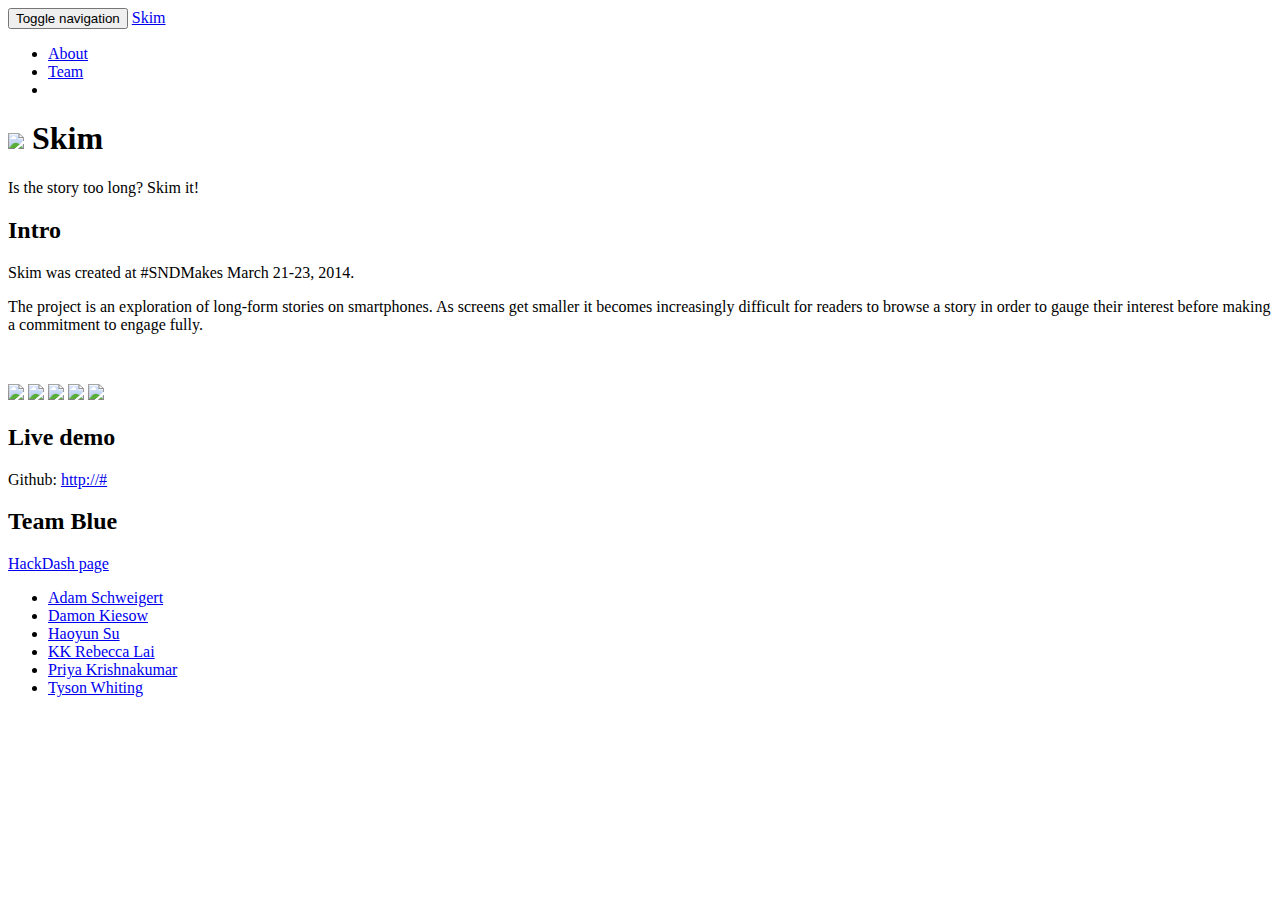
==== intropage/index.html @ 696c9888 "correction" ====
<!DOCTYPE html>
<!-- saved from url=(0050)http://getbootstrap.com/examples/starter-template/ -->
<html lang="en"><head><meta http-equiv="Content-Type" content="text/html; charset=UTF-8">
    <meta charset="utf-8">
    <meta http-equiv="X-UA-Compatible" content="IE=edge">
    <meta name="viewport" content="width=device-width, initial-scale=1">

    <link rel="shortcut icon" href="icon.png">

    <title>Team Blue-Skim</title>

    <!-- Bootstrap core CSS -->
    <link href="http://getbootstrap.com/dist/css/bootstrap.min.css" rel="stylesheet">

    <!-- Custom styles for this template -->
    <link href="skim.css" rel="stylesheet">

    <!-- Just for debugging purposes. Don't actually copy this line! -->
    <!--[if lt IE 9]><script src="../../assets/js/ie8-responsive-file-warning.js"></script><![endif]-->

    <!-- HTML5 shim and Respond.js IE8 support of HTML5 elements and media queries -->
    <!--[if lt IE 9]>
      <script src="https://oss.maxcdn.com/libs/html5shiv/3.7.0/html5shiv.js"></script>
      <script src="https://oss.maxcdn.com/libs/respond.js/1.4.2/respond.min.js"></script>
    <![endif]-->
  </head>

  <body>

    <div class="navbar navbar-inverse navbar-fixed-top" role="navigation">
      <div class="container">
        <div class="navbar-header">
          <button type="button" class="navbar-toggle" data-toggle="collapse" data-target=".navbar-collapse">
            <span class="sr-only">Toggle navigation</span>
            <span class="icon-bar"></span>
            <span class="icon-bar"></span>
            <span class="icon-bar"></span>
          </button>

          <a class="navbar-brand" href="index.html">Skim</a>
        </div>
        <div class="collapse navbar-collapse">
          <ul class="nav navbar-nav">
            <li class="active"><a href="index.html">About</a></li>
            <li><a href="#team">Team</a></li>
            <li><a href="index.html/#"></a></li>
          </ul>
        </div><!--/.nav-collapse -->
      </div>
    </div>

    <div class="container">

      <div>
        <h1><img src="icon.png" width="40px" />  Skim</h1>
        <p class="lead">Is the story too long? Skim it!</p>
       
        <h2>Intro</h2>
        <p>Skim was created at #SNDMakes March 21-23, 2014.</p>
        <p>The project is an exploration of long-form stories on smartphones. As screens get smaller it becomes increasingly difficult for readers to browse a story in order to gauge their interest before making a commitment to engage fully.</br>
        </p>

        <p> &nbsp;</p>       
          <img src="1.jpg" width="160px" />
          <img src="2.jpg" width="160px" />
          <img src="3.jpg" width="160px" />
          <img src="4.jpg" width="160px" />
          <img src="5.jpg" width="160px" />
        
        <h2>Live demo</h2>
        <p>Github: <a href="#">http://#</a></p>

        <div id="team">
        <h2>Team Blue</h2>
        <p><a href="http://sndmakes.hackdash.org/projects/532c7ec90d7b828f0e000002">HackDash page</a></p>
        <ul>
          <li><a href="https://twitter.com/aschweig">Adam Schweigert</a></li>
          <li><a href="https://twitter.com/dkiesow">Damon Kiesow</a></li>
          <li><a href="https://twitter.com/HaoyunSu">Haoyun Su</a></li>
          <li><a href="https://twitter.com/kkrebeccalai">KK Rebecca Lai</a></li>
          <li><a href="https://twitter.com/priyakkumar">Priya Krishnakumar</a></li>
          <li><a href="https://twitter.com/komickiller">Tyson Whiting</a></li>
        </ul>
        </div>

      </div> 
        
      

    </div><!-- /.container -->


    <!-- Bootstrap core JavaScript
    ================================================== -->
    <!-- Placed at the end of the document so the pages load faster -->
    <script type="text/javascript" src="./Starter Template for Bootstrap_files/beacon.js"></script><script src="./Starter Template for Bootstrap_files/jquery.min.js"></script>
    <script src="./Starter Template for Bootstrap_files/bootstrap.min.js"></script>
  

<script type="text/javascript">var vglnk = vglnk || {api_url: '//api.viglink.com/api', key: '0dff9ade2d1125af6c910069b6d6e155', reaffiliate: false};</script><script type="text/javascript" async="" src="./Starter Template for Bootstrap_files/vglnk.js"></script><span style="height: 20px; width: 40px; min-height: 20px; min-width: 40px; position: absolute; opacity: 0.85; z-index: 8675309; display: none; cursor: pointer; background-image: url([data-uri]);"></span></body></html>
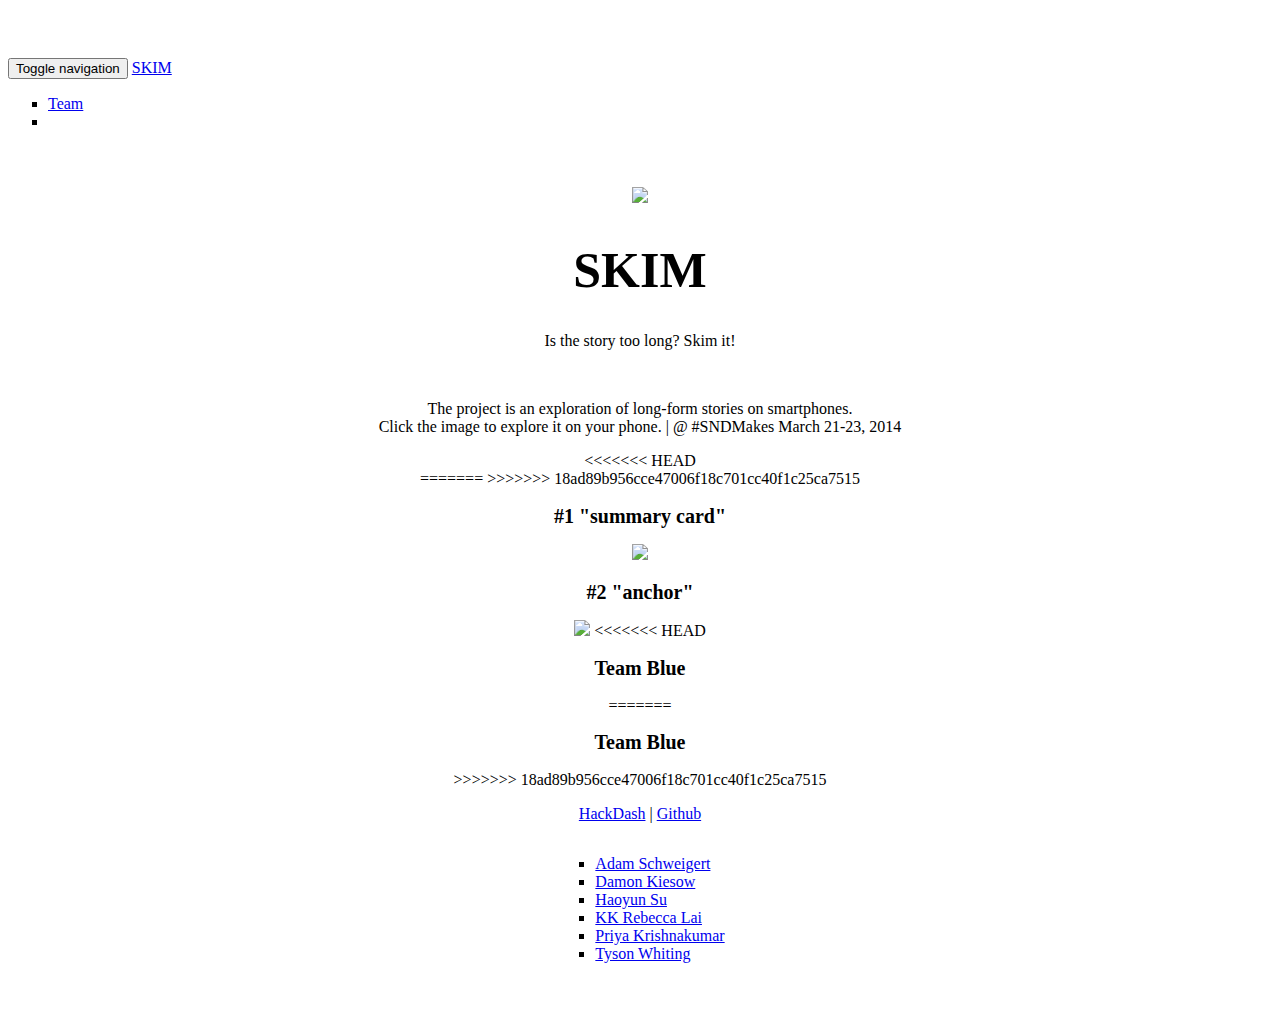
==== commit 030e5821: "idk" ====
--- a/intropage/index.html
+++ b/intropage/index.html
@@ -23,6 +23,15 @@
       <script src="https://oss.maxcdn.com/libs/html5shiv/3.7.0/html5shiv.js"></script>
       <script src="https://oss.maxcdn.com/libs/respond.js/1.4.2/respond.min.js"></script>
     <![endif]-->
+    <style type="text/css">
+      .lead {
+        font-size: 16px;
+        margin-bottom: 50px;
+      }
+      h1 {
+        font-size: 50px;
+      }
+    </style>
   </head>
 
   <body>
@@ -37,11 +46,10 @@
             <span class="icon-bar"></span>
           </button>
 
-          <a class="navbar-brand" href="index.html">Skim</a>
+          <a class="navbar-brand" href="index.html">SKIM</a>
         </div>
         <div class="collapse navbar-collapse">
           <ul class="nav navbar-nav">
-            <li class="active"><a href="index.html">About</a></li>
             <li><a href="#team">Team</a></li>
             <li><a href="index.html/#"></a></li>
           </ul>
@@ -51,28 +59,34 @@
 
     <div class="container">
 
-      <div>
-        <h1><img src="icon.png" width="40px" />  Skim</h1>
+      <div class="starter-template">
+        <img src="icon.png" width="120px" />
+        <h1>SKIM</h1>
         <p class="lead">Is the story too long? Skim it!</p>
        
-        <h2>Intro</h2>
-        <p>Skim was created at #SNDMakes March 21-23, 2014.</p>
-        <p>The project is an exploration of long-form stories on smartphones. As screens get smaller it becomes increasingly difficult for readers to browse a story in order to gauge their interest before making a commitment to engage fully.</br>
-        </p>
+        <p>The project is an exploration of long-form stories on smartphones.</br>
+        Click the image to explore it on your phone. | @ #SNDMakes March 21-23, 2014</p>
 
-        <p> &nbsp;</p>       
-          <img src="1.jpg" width="160px" />
-          <img src="2.jpg" width="160px" />
-          <img src="3.jpg" width="160px" />
-          <img src="4.jpg" width="160px" />
-          <img src="5.jpg" width="160px" />
-        
-        <h2>Live demo</h2>
-        <p>Github: <a href="#">http://#</a></p>
 
-        <div id="team">
+<<<<<<< HEAD
+		<div>
+=======
+		
+>>>>>>> 18ad89b956cce47006f18c701cc40f1c25ca7515
+        <h2>#1 "summary card"</h2>   
+          <a href="http://kklai.github.io/skim/six-miles-out"><img src="1.png" width="600px" /></a>
+
+        <h2>#2 "anchor"</h2>  
+          <a href="http://kklai.github.io/skim/kony"><img src="2.png" width="600px" /></a>
+<<<<<<< HEAD
+
+        <h2 id="team">Team Blue</h2>
+=======
+          
+<div id="team">
         <h2>Team Blue</h2>
-        <p><a href="http://sndmakes.hackdash.org/projects/532c7ec90d7b828f0e000002">HackDash page</a></p>
+>>>>>>> 18ad89b956cce47006f18c701cc40f1c25ca7515
+        <p><a href="http://sndmakes.hackdash.org/projects/532c7ec90d7b828f0e000002">HackDash</a> | <a href="https://github.com/kklai/skim">Github</a></p>
         <ul>
           <li><a href="https://twitter.com/aschweig">Adam Schweigert</a></li>
           <li><a href="https://twitter.com/dkiesow">Damon Kiesow</a></li>
@@ -81,11 +95,10 @@
           <li><a href="https://twitter.com/priyakkumar">Priya Krishnakumar</a></li>
           <li><a href="https://twitter.com/komickiller">Tyson Whiting</a></li>
         </ul>
-        </div>
 
       </div> 
         
-      
+    </div>
 
     </div><!-- /.container -->
 
--- a/intropage/skim.css
+++ b/intropage/skim.css
@@ -0,0 +1,17 @@
+body {
+  padding-top: 50px;
+}
+.starter-template {
+  padding: 40px 15px;
+  text-align: center;
+}
+
+h2 {
+	font-size: 20px;
+}
+
+ul {
+	display: inline-block;
+	text-align: left;
+	list-style: square;
+}
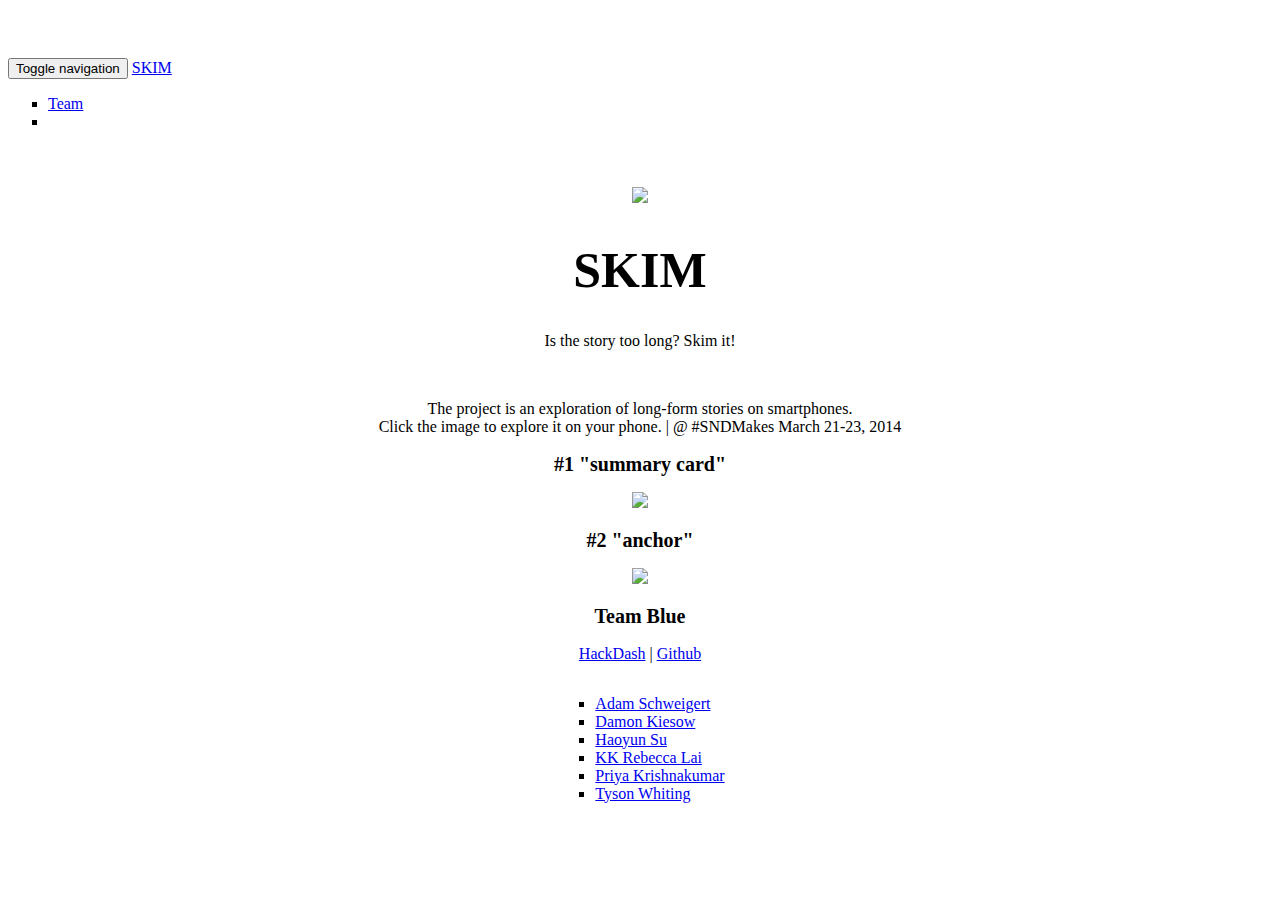
==== commit 8a53206f: "fix conlicts" ====
--- a/intropage/index.html
+++ b/intropage/index.html
@@ -68,24 +68,16 @@
         Click the image to explore it on your phone. | @ #SNDMakes March 21-23, 2014</p>
 
 
-<<<<<<< HEAD
-		<div>
-=======
-		
->>>>>>> 18ad89b956cce47006f18c701cc40f1c25ca7515
+		<div>	
         <h2>#1 "summary card"</h2>   
           <a href="http://kklai.github.io/skim/six-miles-out"><img src="1.png" width="600px" /></a>
 
         <h2>#2 "anchor"</h2>  
           <a href="http://kklai.github.io/skim/kony"><img src="2.png" width="600px" /></a>
-<<<<<<< HEAD
-
-        <h2 id="team">Team Blue</h2>
-=======
+        </div>
           
 <div id="team">
         <h2>Team Blue</h2>
->>>>>>> 18ad89b956cce47006f18c701cc40f1c25ca7515
         <p><a href="http://sndmakes.hackdash.org/projects/532c7ec90d7b828f0e000002">HackDash</a> | <a href="https://github.com/kklai/skim">Github</a></p>
         <ul>
           <li><a href="https://twitter.com/aschweig">Adam Schweigert</a></li>
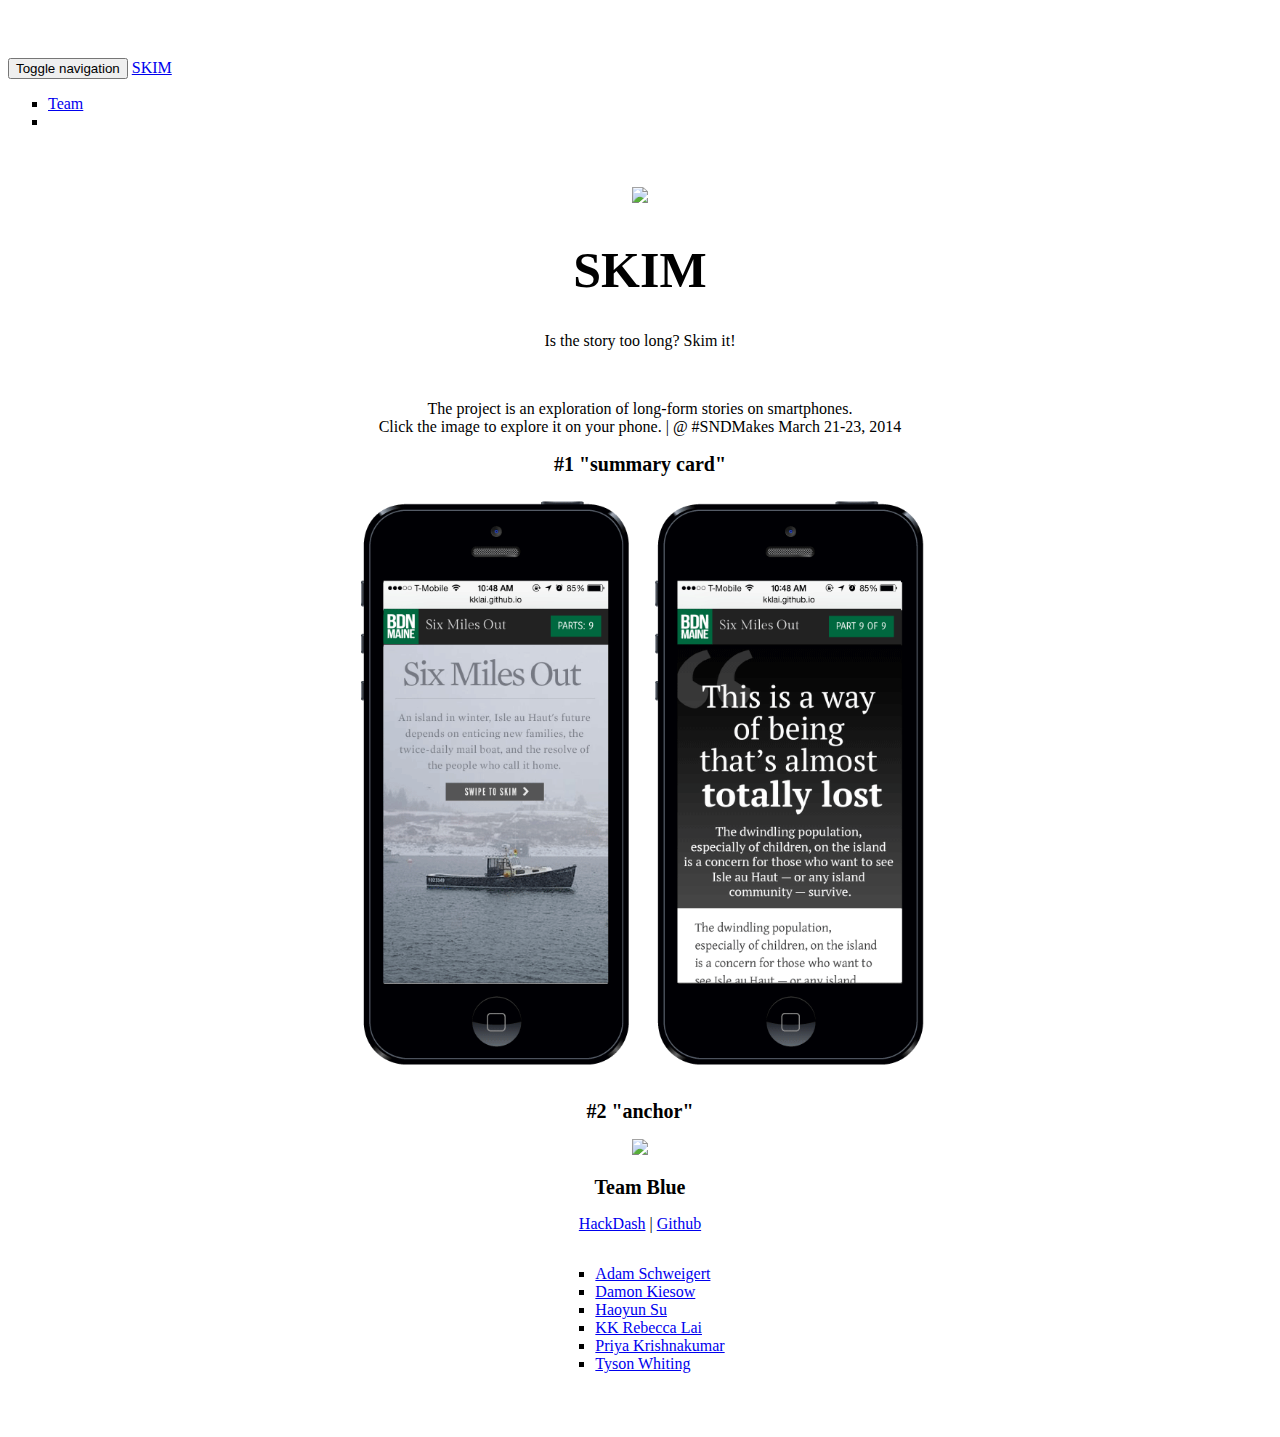
==== commit fbdc8f22: "update image" ====
--- a/intropage/index.html
+++ b/intropage/index.html
@@ -7,7 +7,7 @@
 
     <link rel="shortcut icon" href="icon.png">
 
-    <title>Team Blue-Skim</title>
+    <title>Skim</title>
 
     <!-- Bootstrap core CSS -->
     <link href="http://getbootstrap.com/dist/css/bootstrap.min.css" rel="stylesheet">
@@ -76,7 +76,7 @@
           <a href="http://kklai.github.io/skim/kony"><img src="2.png" width="600px" /></a>
         </div>
           
-<div id="team">
+    <div id="team">
         <h2>Team Blue</h2>
         <p><a href="http://sndmakes.hackdash.org/projects/532c7ec90d7b828f0e000002">HackDash</a> | <a href="https://github.com/kklai/skim">Github</a></p>
         <ul>
